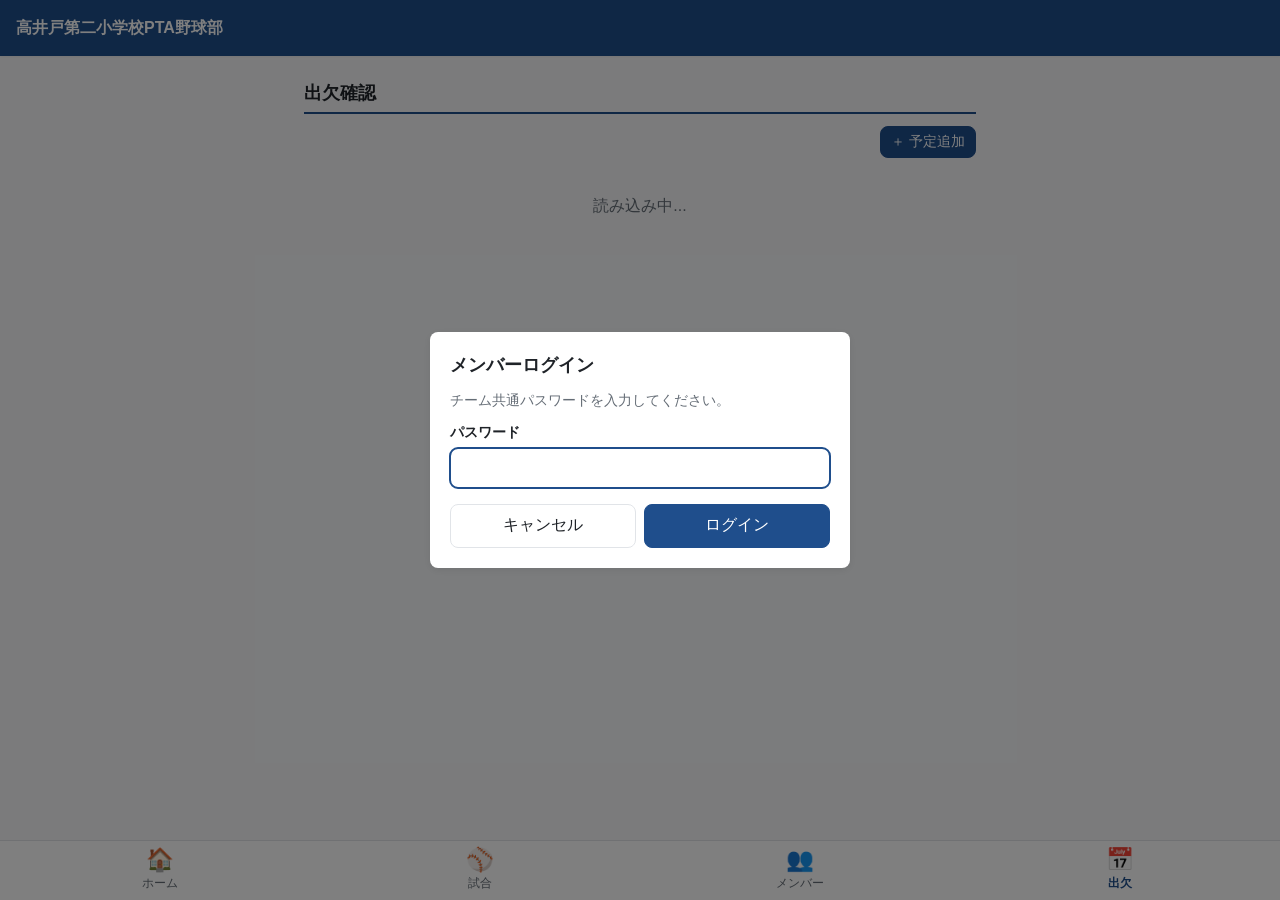
==== attendance.html @ 7e644e6e "initial commit: 高井戸第二小学校PTA野球部 ホームページ - index.html: 募集告知 + メンバーログイン入口 - 試合スコア / メンバー / 出欠管理ページ - 共通パ" ====
<!DOCTYPE html>
<html lang="ja">
<head>
  <meta charset="UTF-8" />
  <meta name="viewport" content="width=device-width, initial-scale=1, viewport-fit=cover" />
  <meta name="theme-color" content="#1f4e8c" />
  <title>出欠 | 高井戸第二小学校PTA野球部</title>
  <link rel="stylesheet" href="css/style.css" />
</head>
<body>
  <header class="app-header" id="app-header"></header>

  <main class="app-main">
    <h2 class="section-title">出欠確認</h2>
    <div class="action-bar">
      <button class="btn btn-primary btn-sm" id="add-event-btn">＋ 予定追加</button>
    </div>
    <div id="events-list">
      <div class="loading">読み込み中...</div>
    </div>
  </main>

  <nav class="app-nav" id="app-nav"></nav>

  <script type="module" src="js/pages/attendance.js"></script>
</body>
</html>
---- css/style.css ----
:root {
  --color-primary: #1f4e8c;
  --color-primary-dark: #163865;
  --color-accent: #d4a017;
  --color-bg: #f7f8fa;
  --color-surface: #ffffff;
  --color-border: #e1e4e8;
  --color-text: #1f2328;
  --color-text-muted: #656d76;
  --color-success: #2da44e;
  --color-danger: #cf222e;
  --color-warning: #bf8700;

  --radius: 8px;
  --shadow-sm: 0 1px 2px rgba(0, 0, 0, 0.05);
  --shadow-md: 0 2px 8px rgba(0, 0, 0, 0.08);

  --nav-height: 60px;
  --header-height: 56px;
  --max-width: 720px;
}

* {
  box-sizing: border-box;
}

html, body {
  margin: 0;
  padding: 0;
  font-family: -apple-system, BlinkMacSystemFont, "Hiragino Sans", "Yu Gothic UI", "Meiryo", sans-serif;
  font-size: 16px;
  line-height: 1.5;
  color: var(--color-text);
  background: var(--color-bg);
}

a {
  color: var(--color-primary);
  text-decoration: none;
}
a:hover { text-decoration: underline; }

button {
  font-family: inherit;
  font-size: 1rem;
  cursor: pointer;
}

input, select, textarea {
  font-family: inherit;
  font-size: 1rem;
}

/* ========== Header ========== */
.app-header {
  position: sticky;
  top: 0;
  height: var(--header-height);
  background: var(--color-primary);
  color: #fff;
  display: flex;
  align-items: center;
  justify-content: space-between;
  padding: 0 16px;
  z-index: 50;
  box-shadow: var(--shadow-sm);
}
.app-header h1 {
  font-size: 1rem;
  font-weight: 600;
  margin: 0;
  white-space: nowrap;
  overflow: hidden;
  text-overflow: ellipsis;
}
.app-header .header-status {
  font-size: 0.8rem;
  opacity: 0.9;
}

/* ========== Main ========== */
.app-main {
  max-width: var(--max-width);
  margin: 0 auto;
  padding: 16px;
  padding-bottom: calc(var(--nav-height) + 24px);
}

.section-title {
  font-size: 1.1rem;
  font-weight: 600;
  margin: 0 0 12px;
  padding-bottom: 6px;
  border-bottom: 2px solid var(--color-primary);
}

/* ========== Bottom Navigation ========== */
.app-nav {
  position: fixed;
  bottom: 0;
  left: 0;
  right: 0;
  height: var(--nav-height);
  background: var(--color-surface);
  border-top: 1px solid var(--color-border);
  display: flex;
  z-index: 50;
}
.app-nav a {
  flex: 1;
  display: flex;
  flex-direction: column;
  align-items: center;
  justify-content: center;
  text-decoration: none;
  color: var(--color-text-muted);
  font-size: 0.75rem;
  gap: 2px;
}
.app-nav a.active { color: var(--color-primary); font-weight: 600; }
.app-nav .nav-icon { font-size: 1.4rem; line-height: 1; }

/* ========== Cards ========== */
.card {
  background: var(--color-surface);
  border: 1px solid var(--color-border);
  border-radius: var(--radius);
  padding: 16px;
  margin-bottom: 12px;
  box-shadow: var(--shadow-sm);
}
.card-title {
  font-size: 1rem;
  font-weight: 600;
  margin: 0 0 8px;
}
.card-meta {
  font-size: 0.85rem;
  color: var(--color-text-muted);
  margin-bottom: 8px;
}

/* ========== Buttons ========== */
.btn {
  display: inline-flex;
  align-items: center;
  justify-content: center;
  gap: 6px;
  border: 1px solid var(--color-border);
  background: var(--color-surface);
  color: var(--color-text);
  padding: 10px 16px;
  border-radius: var(--radius);
  font-weight: 500;
  min-height: 44px;
}
.btn:hover { background: #f3f4f6; }
.btn-primary {
  background: var(--color-primary);
  color: #fff;
  border-color: var(--color-primary);
}
.btn-primary:hover { background: var(--color-primary-dark); }
.btn-accent {
  background: var(--color-accent);
  color: #fff;
  border-color: var(--color-accent);
}
.btn-danger {
  background: var(--color-surface);
  color: var(--color-danger);
  border-color: var(--color-danger);
}
.btn-block { width: 100%; }
.btn-sm { padding: 6px 10px; min-height: 32px; font-size: 0.85rem; }
.btn:disabled { opacity: 0.5; cursor: not-allowed; }

/* ========== Forms ========== */
.field {
  display: block;
  margin-bottom: 12px;
}
.field-label {
  display: block;
  font-size: 0.85rem;
  font-weight: 600;
  margin-bottom: 4px;
  color: var(--color-text);
}
.field-input,
.field-select,
.field-textarea {
  width: 100%;
  padding: 10px 12px;
  border: 1px solid var(--color-border);
  border-radius: var(--radius);
  background: var(--color-surface);
}
.field-input:focus,
.field-select:focus,
.field-textarea:focus {
  outline: 2px solid var(--color-primary);
  outline-offset: -1px;
}
.field-textarea { min-height: 80px; resize: vertical; }
.field-row {
  display: flex;
  gap: 8px;
}
.field-row .field { flex: 1; }

/* ========== Hero (top page) ========== */
.hero {
  background: linear-gradient(135deg, var(--color-primary), var(--color-primary-dark));
  color: #fff;
  padding: 32px 20px;
  border-radius: var(--radius);
  margin-bottom: 16px;
  text-align: center;
}
.hero h2 { margin: 0 0 8px; font-size: 1.4rem; }
.hero p { margin: 0; opacity: 0.95; font-size: 0.95rem; }

/* ========== Result Badge ========== */
.badge {
  display: inline-block;
  padding: 2px 8px;
  border-radius: 12px;
  font-size: 0.75rem;
  font-weight: 600;
}
.badge-win { background: #ddf4e2; color: var(--color-success); }
.badge-lose { background: #ffebe9; color: var(--color-danger); }
.badge-draw { background: #f0f0f0; color: var(--color-text-muted); }

/* ========== Score ========== */
.score-line {
  display: flex;
  align-items: center;
  justify-content: space-between;
  font-size: 1.1rem;
  margin: 8px 0;
}
.score-line .vs { color: var(--color-text-muted); font-size: 0.85rem; }
.score-num {
  font-size: 1.6rem;
  font-weight: 700;
  font-variant-numeric: tabular-nums;
}

/* ========== Modal ========== */
.modal-backdrop {
  position: fixed;
  inset: 0;
  background: rgba(0, 0, 0, 0.5);
  display: none;
  align-items: center;
  justify-content: center;
  z-index: 100;
  padding: 16px;
}
.modal-backdrop.open { display: flex; }
.modal {
  background: var(--color-surface);
  border-radius: var(--radius);
  width: 100%;
  max-width: 420px;
  max-height: 90vh;
  overflow: auto;
  padding: 20px;
  box-shadow: var(--shadow-md);
}
.modal h3 {
  margin: 0 0 12px;
  font-size: 1.1rem;
}
.modal-actions {
  display: flex;
  gap: 8px;
  margin-top: 16px;
}
.modal-actions .btn { flex: 1; }

/* ========== Attendance ========== */
.attendance-grid {
  display: grid;
  grid-template-columns: 1fr auto;
  gap: 8px 12px;
  align-items: center;
}
.attendance-grid .name { font-size: 0.95rem; }
.attendance-buttons {
  display: flex;
  gap: 4px;
}
.att-btn {
  width: 36px;
  height: 36px;
  border-radius: 50%;
  border: 1px solid var(--color-border);
  background: var(--color-surface);
  font-size: 1rem;
  display: inline-flex;
  align-items: center;
  justify-content: center;
}
.att-btn.active-yes { background: var(--color-success); color: #fff; border-color: var(--color-success); }
.att-btn.active-maybe { background: var(--color-warning); color: #fff; border-color: var(--color-warning); }
.att-btn.active-no { background: var(--color-danger); color: #fff; border-color: var(--color-danger); }

/* ========== Empty ========== */
.empty {
  text-align: center;
  padding: 32px 16px;
  color: var(--color-text-muted);
  font-size: 0.9rem;
}

/* ========== Stats Table ========== */
.stats-table {
  width: 100%;
  border-collapse: collapse;
  font-size: 0.9rem;
}
.stats-table th, .stats-table td {
  padding: 6px 8px;
  text-align: right;
  border-bottom: 1px solid var(--color-border);
}
.stats-table th:first-child, .stats-table td:first-child {
  text-align: left;
}
.stats-table th {
  background: #f6f8fa;
  font-weight: 600;
}

/* ========== Toast ========== */
.toast {
  position: fixed;
  bottom: calc(var(--nav-height) + 16px);
  left: 50%;
  transform: translateX(-50%);
  background: rgba(0, 0, 0, 0.85);
  color: #fff;
  padding: 10px 16px;
  border-radius: var(--radius);
  font-size: 0.9rem;
  z-index: 200;
  opacity: 0;
  transition: opacity 0.2s;
  pointer-events: none;
  max-width: 90%;
}
.toast.show { opacity: 1; }
.toast.error { background: var(--color-danger); }
.toast.success { background: var(--color-success); }

/* ========== Loading ========== */
.loading {
  text-align: center;
  padding: 24px;
  color: var(--color-text-muted);
}

/* ========== Action bar ========== */
.action-bar {
  display: flex;
  justify-content: flex-end;
  margin-bottom: 12px;
}

/* ========== Tabs ========== */
.tabs {
  display: flex;
  gap: 4px;
  margin-bottom: 12px;
  border-bottom: 1px solid var(--color-border);
}
.tab {
  padding: 8px 16px;
  background: none;
  border: none;
  color: var(--color-text-muted);
  border-bottom: 2px solid transparent;
  font-weight: 500;
}
.tab.active {
  color: var(--color-primary);
  border-bottom-color: var(--color-primary);
}

/* ========== Desktop tweaks ========== */
@media (min-width: 720px) {
  .app-main { padding: 24px; }
  .hero { padding: 48px 32px; }
  .hero h2 { font-size: 1.8rem; }
}
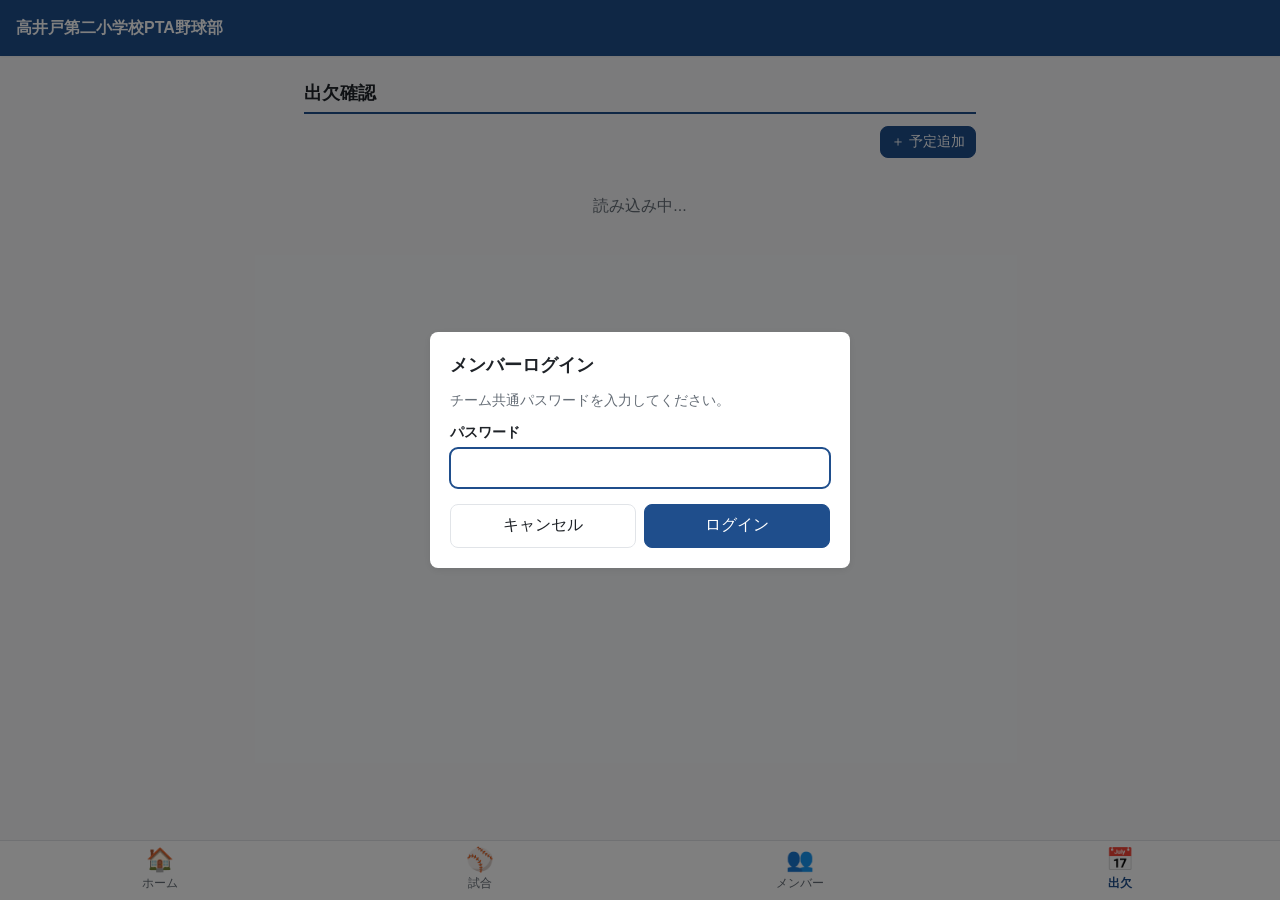
==== commit b8ba9496: "chore: CSS URL にキャッシュバスター ?v=4 を付与 ブラウザのCSSキャッシュにより最新スタイルが反映されない問題に対応。 リンク URL を変えることで強制的に再読み込みさせる。 " ====
--- a/attendance.html
+++ b/attendance.html
@@ -5,7 +5,7 @@
   <meta name="viewport" content="width=device-width, initial-scale=1, viewport-fit=cover" />
   <meta name="theme-color" content="#1f4e8c" />
   <title>出欠 | 高井戸第二小学校PTA野球部</title>
-  <link rel="stylesheet" href="css/style.css" />
+  <link rel="stylesheet" href="css/style.css?v=4" />
 </head>
 <body>
   <header class="app-header" id="app-header"></header>
--- a/css/style.css
+++ b/css/style.css
@@ -390,6 +390,809 @@
   border-bottom-color: var(--color-primary);
 }
 
+/* ========== Photos ========== */
+.photo-grid {
+  display: grid;
+  grid-template-columns: repeat(3, 1fr);
+  gap: 4px;
+  margin-top: 12px;
+}
+.photo-thumb {
+  position: relative;
+  aspect-ratio: 1 / 1;
+  overflow: hidden;
+  border-radius: 6px;
+  background: #f0f0f0;
+  cursor: pointer;
+}
+.photo-thumb img {
+  width: 100%;
+  height: 100%;
+  object-fit: cover;
+  display: block;
+  transition: transform 0.2s;
+}
+.photo-thumb:hover img { transform: scale(1.04); }
+
+.photo-grid-edit {
+  display: grid;
+  grid-template-columns: repeat(3, 1fr);
+  gap: 6px;
+  margin-bottom: 6px;
+}
+.photo-grid-edit:empty { display: none; }
+.photo-edit-thumb {
+  position: relative;
+  aspect-ratio: 1 / 1;
+  overflow: hidden;
+  border-radius: 6px;
+  background: #f0f0f0;
+}
+.photo-edit-thumb img {
+  width: 100%;
+  height: 100%;
+  object-fit: cover;
+  display: block;
+}
+.photo-remove-btn {
+  position: absolute;
+  top: 4px;
+  right: 4px;
+  width: 24px;
+  height: 24px;
+  border-radius: 50%;
+  background: rgba(0, 0, 0, 0.7);
+  color: #fff;
+  border: none;
+  font-size: 16px;
+  line-height: 1;
+  cursor: pointer;
+  display: flex;
+  align-items: center;
+  justify-content: center;
+  padding: 0;
+}
+.photo-remove-btn:hover { background: var(--color-danger); }
+
+/* ========== Lightbox ========== */
+.lightbox {
+  position: fixed;
+  inset: 0;
+  background: rgba(0, 0, 0, 0.92);
+  display: none;
+  align-items: center;
+  justify-content: center;
+  z-index: 200;
+  padding: 16px;
+}
+.lightbox.open { display: flex; }
+.lightbox-img {
+  max-width: 100%;
+  max-height: 85vh;
+  object-fit: contain;
+}
+.lightbox-close,
+.lightbox-prev,
+.lightbox-next {
+  position: absolute;
+  background: rgba(255, 255, 255, 0.15);
+  color: #fff;
+  border: none;
+  border-radius: 50%;
+  width: 44px;
+  height: 44px;
+  font-size: 24px;
+  line-height: 1;
+  cursor: pointer;
+  display: flex;
+  align-items: center;
+  justify-content: center;
+  padding: 0;
+}
+.lightbox-close { top: 16px; right: 16px; font-size: 28px; }
+.lightbox-prev { left: 16px; top: 50%; transform: translateY(-50%); }
+.lightbox-next { right: 16px; top: 50%; transform: translateY(-50%); }
+.lightbox-close:hover,
+.lightbox-prev:hover,
+.lightbox-next:hover { background: rgba(255, 255, 255, 0.3); }
+.lightbox-caption {
+  position: absolute;
+  bottom: 16px;
+  left: 50%;
+  transform: translateX(-50%);
+  color: #fff;
+  background: rgba(0, 0, 0, 0.5);
+  padding: 6px 16px;
+  border-radius: 16px;
+  font-size: 0.85rem;
+  white-space: nowrap;
+}
+
+/* ========== Scoreboard (input) ========== */
+.home-toggle {
+  display: flex;
+  align-items: center;
+  margin-bottom: 8px;
+  gap: 6px;
+  flex-wrap: wrap;
+}
+.ht-btn {
+  padding: 6px 12px;
+  border: 1px solid var(--color-border);
+  background: var(--color-surface);
+  border-radius: 6px;
+  font-size: 0.85rem;
+  cursor: pointer;
+  font-weight: 500;
+}
+.ht-btn.active {
+  background: var(--color-primary);
+  color: #fff;
+  border-color: var(--color-primary);
+}
+.scoreboard-wrapper {
+  overflow-x: auto;
+  -webkit-overflow-scrolling: touch;
+  border: 1px solid var(--color-border);
+  border-radius: 6px;
+  background: var(--color-surface);
+}
+table.scoreboard {
+  border-collapse: collapse;
+  font-size: 0.9rem;
+  font-variant-numeric: tabular-nums;
+  width: max-content;
+  min-width: 100%;
+}
+table.scoreboard th, table.scoreboard td {
+  border: 1px solid var(--color-border);
+  text-align: center;
+  padding: 0;
+  min-width: 36px;
+  height: 36px;
+}
+table.scoreboard th {
+  background: #f6f8fa;
+  font-weight: 600;
+  font-size: 0.8rem;
+  color: var(--color-text-muted);
+}
+table.scoreboard th:first-child, table.scoreboard td:first-child {
+  text-align: center;
+  background: #f6f8fa;
+  font-weight: 700;
+  font-size: 0.85rem;
+  position: sticky;
+  left: 0;
+  z-index: 1;
+  min-width: 56px;
+}
+table.scoreboard input.inning-cell {
+  width: 100%;
+  height: 100%;
+  text-align: center;
+  border: none;
+  background: transparent;
+  padding: 0;
+  font-size: 0.95rem;
+  font-variant-numeric: tabular-nums;
+  font-weight: 500;
+  -moz-appearance: textfield;
+}
+table.scoreboard input.inning-cell::-webkit-outer-spin-button,
+table.scoreboard input.inning-cell::-webkit-inner-spin-button {
+  -webkit-appearance: none;
+  margin: 0;
+}
+table.scoreboard input.inning-cell:focus {
+  outline: 2px solid var(--color-primary);
+  outline-offset: -2px;
+}
+table.scoreboard .total {
+  background: var(--color-primary);
+  color: #fff;
+  font-weight: 700;
+  font-size: 1rem;
+  min-width: 44px;
+}
+table.scoreboard tr.us-row td:first-child {
+  background: #dde9f6;
+  color: var(--color-primary);
+}
+
+/* ========== Scoreboard (card display) ========== */
+.scoreboard-display {
+  margin: 10px -4px 6px;
+  overflow-x: auto;
+  -webkit-overflow-scrolling: touch;
+}
+.scoreboard-display table {
+  border-collapse: collapse;
+  width: max-content;
+  min-width: 100%;
+  font-size: 0.85rem;
+  font-variant-numeric: tabular-nums;
+}
+.scoreboard-display th,
+.scoreboard-display td {
+  border: 1px solid var(--color-border);
+  text-align: center;
+  padding: 4px 6px;
+  min-width: 26px;
+}
+.scoreboard-display th {
+  background: #f6f8fa;
+  font-weight: 600;
+  font-size: 0.75rem;
+  color: var(--color-text-muted);
+}
+.scoreboard-display .team-name {
+  text-align: left;
+  font-weight: 600;
+  background: #f6f8fa;
+  white-space: nowrap;
+  min-width: 56px;
+  font-size: 0.8rem;
+}
+.scoreboard-display .total {
+  background: var(--color-primary);
+  color: #fff;
+  font-weight: 700;
+  min-width: 36px;
+}
+.scoreboard-display tr.us-row .team-name {
+  background: #dde9f6;
+  color: var(--color-primary);
+}
+
+/* ========== Stats Entry Modal ========== */
+.stats-modal {
+  max-width: 540px;
+  width: 100%;
+  display: flex;
+  flex-direction: column;
+}
+.stats-list {
+  flex: 1;
+  overflow: auto;
+  margin: 0 -4px;
+  padding: 0 4px;
+}
+.stats-member-card {
+  border: 1px solid var(--color-border);
+  border-radius: 8px;
+  margin-bottom: 8px;
+  overflow: hidden;
+}
+.stats-member-header {
+  width: 100%;
+  background: var(--color-surface);
+  border: none;
+  padding: 14px 12px;
+  display: grid;
+  grid-template-columns: minmax(0, 1fr) auto;
+  grid-template-rows: auto auto;
+  gap: 4px 8px;
+  align-items: center;
+  font-size: 0.95rem;
+  cursor: pointer;
+  text-align: left;
+}
+.stats-member-header:hover { background: #f6f8fa; }
+.stats-member-name {
+  font-weight: 600;
+  display: flex;
+  align-items: center;
+  gap: 6px;
+}
+.stats-member-name .num-badge {
+  background: var(--color-primary);
+  color: #fff;
+  padding: 2px 7px;
+  border-radius: 10px;
+  font-size: 0.75rem;
+  font-weight: 600;
+}
+.stats-member-summary {
+  grid-column: 1 / 2;
+  font-size: 0.8rem;
+  color: var(--color-text-muted);
+}
+.stats-member-toggle {
+  grid-row: 1 / 3;
+  grid-column: 2 / 3;
+  font-size: 0.85rem;
+  color: var(--color-text-muted);
+  transition: transform 0.2s;
+}
+.stats-member-card.expanded .stats-member-toggle { transform: rotate(180deg); }
+.stats-member-body {
+  display: none;
+  padding: 4px 12px 12px;
+  background: #fafbfc;
+  border-top: 1px solid var(--color-border);
+}
+.stats-member-card.expanded .stats-member-body { display: block; }
+.stats-section h5 {
+  margin: 12px 0 4px;
+  font-size: 0.85rem;
+  color: var(--color-primary);
+  font-weight: 600;
+}
+.stat-row {
+  display: grid;
+  grid-template-columns: 1fr auto;
+  align-items: center;
+  padding: 6px 0;
+  gap: 8px;
+}
+.stat-label {
+  font-size: 0.95rem;
+}
+.stat-controls {
+  display: flex;
+  align-items: center;
+  gap: 10px;
+}
+.stat-btn {
+  width: 40px;
+  height: 40px;
+  border-radius: 50%;
+  border: 1px solid var(--color-border);
+  background: var(--color-surface);
+  font-size: 1.4rem;
+  font-weight: bold;
+  cursor: pointer;
+  padding: 0;
+  display: flex;
+  align-items: center;
+  justify-content: center;
+  user-select: none;
+  -webkit-tap-highlight-color: transparent;
+}
+.stat-btn:active {
+  background: var(--color-primary);
+  color: #fff;
+  border-color: var(--color-primary);
+  transform: scale(0.95);
+}
+.stat-btn-plus:active {
+  background: var(--color-success);
+  border-color: var(--color-success);
+}
+.stat-value {
+  min-width: 32px;
+  text-align: center;
+  font-variant-numeric: tabular-nums;
+  font-weight: 600;
+  font-size: 1.05rem;
+}
+.decision-buttons {
+  display: flex;
+  gap: 6px;
+}
+.dec-btn {
+  min-width: 44px;
+  height: 36px;
+  border-radius: 6px;
+  border: 1px solid var(--color-border);
+  background: var(--color-surface);
+  font-size: 0.9rem;
+  font-weight: 600;
+  cursor: pointer;
+  padding: 0 10px;
+}
+.dec-btn:active { transform: scale(0.95); }
+.dec-btn.active-win { background: var(--color-success); color: #fff; border-color: var(--color-success); }
+.dec-btn.active-loss { background: var(--color-danger); color: #fff; border-color: var(--color-danger); }
+.dec-btn.active-none { background: var(--color-text-muted); color: #fff; border-color: var(--color-text-muted); }
+
+/* ========== Plays Modal (打席記録) ========== */
+.plays-modal {
+  max-width: 560px;
+  width: 100%;
+  max-height: 92vh;
+  display: flex;
+  flex-direction: column;
+  overflow: hidden; /* override .modal の overflow:auto。中身でスクロール */
+  padding: 16px;
+}
+.plays-modal > h3,
+.plays-modal > .card-meta,
+.plays-modal > .play-tabs,
+.plays-modal > .modal-actions {
+  flex-shrink: 0;
+}
+.play-tabs {
+  display: flex;
+  gap: 4px;
+  margin-bottom: 12px;
+  border-bottom: 1px solid var(--color-border);
+}
+.play-tab {
+  padding: 10px 16px;
+  background: none;
+  border: none;
+  color: var(--color-text-muted);
+  border-bottom: 2px solid transparent;
+  font-weight: 500;
+  font-size: 0.95rem;
+  cursor: pointer;
+}
+.play-tab.active {
+  color: var(--color-primary);
+  border-bottom-color: var(--color-primary);
+  font-weight: 600;
+}
+.play-tab-content {
+  flex: 1;
+  min-height: 0;
+}
+#tab-lineup {
+  overflow-y: auto;
+}
+#tab-offense,
+#tab-defense {
+  flex-direction: column; /* 表示時に display:flex のとき効く */
+  overflow: hidden;
+}
+.play-entry {
+  flex-shrink: 0;
+}
+.entry-bottom-bar {
+  display: flex;
+  gap: 8px;
+  align-items: center;
+  margin-top: 6px;
+}
+.entry-bottom-bar .btn-primary {
+  min-height: 48px;
+  font-weight: 700;
+  font-size: 1rem;
+}
+.entry-bottom-bar .btn-primary:disabled {
+  opacity: 0.4;
+}
+.plays-list-title {
+  flex-shrink: 0;
+  margin: 10px 0 6px;
+  font-size: 0.85rem;
+  color: var(--color-text-muted);
+}
+.plays-list-scroll {
+  flex: 1;
+  min-height: 0;
+  overflow-y: auto;
+  margin: 0 -4px;
+  padding: 0 4px;
+}
+
+/* 打順リスト */
+.lineup-list {
+  display: flex;
+  flex-direction: column;
+  gap: 6px;
+}
+.lineup-row {
+  background: var(--color-surface);
+  border: 1px solid var(--color-border);
+  border-radius: 6px;
+  padding: 8px;
+}
+.lineup-row-main {
+  display: grid;
+  grid-template-columns: 32px 1fr auto;
+  align-items: center;
+  gap: 8px;
+}
+.lineup-row-position {
+  display: flex;
+  align-items: center;
+  gap: 8px;
+  margin-top: 6px;
+  padding-left: 40px;
+}
+.lineup-pos-label {
+  font-size: 0.75rem;
+  color: var(--color-text-muted);
+}
+.lineup-pos-select {
+  flex: 1;
+  padding: 4px 8px;
+  border: 1px solid var(--color-border);
+  border-radius: 4px;
+  background: var(--color-surface);
+  font-size: 0.85rem;
+}
+.lineup-pos {
+  font-weight: 700;
+  color: var(--color-primary);
+  font-size: 1rem;
+  text-align: center;
+  background: #eef4fb;
+  border-radius: 50%;
+  width: 28px;
+  height: 28px;
+  display: flex;
+  align-items: center;
+  justify-content: center;
+}
+.lineup-name {
+  font-size: 0.95rem;
+  display: flex;
+  align-items: center;
+  gap: 6px;
+}
+.num-badge {
+  background: var(--color-primary);
+  color: #fff;
+  padding: 2px 7px;
+  border-radius: 10px;
+  font-size: 0.75rem;
+  font-weight: 600;
+}
+.lineup-actions {
+  display: flex;
+  gap: 4px;
+}
+.lineup-icon-btn {
+  width: 32px;
+  height: 32px;
+  border-radius: 6px;
+  border: 1px solid var(--color-border);
+  background: var(--color-surface);
+  font-size: 0.95rem;
+  cursor: pointer;
+  padding: 0;
+  display: flex;
+  align-items: center;
+  justify-content: center;
+}
+.lineup-icon-btn:disabled {
+  opacity: 0.3;
+  cursor: not-allowed;
+}
+.member-pool {
+  display: flex;
+  flex-wrap: wrap;
+  gap: 6px;
+}
+.member-pool-btn {
+  padding: 6px 10px;
+  border-radius: 16px;
+  border: 1px dashed var(--color-border);
+  background: var(--color-surface);
+  font-size: 0.85rem;
+  cursor: pointer;
+  display: inline-flex;
+  align-items: center;
+  gap: 6px;
+}
+.member-pool-btn:hover {
+  background: #eef4fb;
+  border-color: var(--color-primary);
+}
+
+/* 攻撃タブ */
+.play-state {
+  background: #eef4fb;
+  border-radius: 8px;
+  padding: 8px 10px;
+  margin-bottom: 8px;
+}
+.play-state-row {
+  display: flex;
+  gap: 12px;
+  align-items: center;
+  flex-wrap: wrap;
+}
+.play-state-label {
+  font-size: 1.1rem;
+  font-weight: 700;
+  color: var(--color-primary);
+}
+.play-state-out {
+  font-size: 0.9rem;
+  color: var(--color-warning);
+  font-weight: 600;
+}
+.play-state-runs {
+  font-size: 0.9rem;
+  color: var(--color-success);
+  font-weight: 600;
+}
+.batter-info {
+  background: var(--color-surface);
+  border: 1px solid var(--color-border);
+  border-radius: 6px;
+  padding: 8px 10px;
+  margin-bottom: 8px;
+  display: flex;
+  align-items: center;
+  gap: 8px;
+}
+.batter-info strong {
+  font-size: 1rem;
+  display: flex;
+  align-items: center;
+  gap: 6px;
+}
+.result-grid {
+  display: grid;
+  grid-template-columns: repeat(4, 1fr);
+  gap: 4px;
+  margin-bottom: 8px;
+}
+.result-btn {
+  padding: 10px 2px;
+  border-radius: 6px;
+  border: 1.5px solid var(--color-border);
+  background: var(--color-surface);
+  font-size: 0.85rem;
+  font-weight: 600;
+  cursor: pointer;
+  -webkit-tap-highlight-color: transparent;
+  min-height: 42px;
+}
+.result-btn:active { transform: scale(0.96); }
+.result-btn.is-out {
+  color: var(--color-text-muted);
+}
+.result-btn.is-onbase {
+  color: var(--color-primary);
+}
+.result-btn.active {
+  background: var(--color-primary);
+  color: #fff;
+  border-color: var(--color-primary);
+}
+.result-btn.active.is-out {
+  background: var(--color-text-muted);
+  border-color: var(--color-text-muted);
+}
+.rbi-controls {
+  display: flex;
+  align-items: center;
+  justify-content: space-between;
+  background: #fafbfc;
+  padding: 6px 10px;
+  border-radius: 8px;
+  margin-bottom: 0;
+  gap: 8px;
+}
+.plays-list {
+  display: flex;
+  flex-direction: column;
+  gap: 4px;
+}
+.play-row {
+  display: grid;
+  grid-template-columns: 36px 1fr auto auto;
+  align-items: center;
+  gap: 8px;
+  padding: 6px 8px;
+  background: #fafbfc;
+  border: 1px solid var(--color-border);
+  border-radius: 6px;
+  font-size: 0.85rem;
+}
+.play-inning {
+  font-weight: 600;
+  color: var(--color-primary);
+}
+.play-result {
+  color: var(--color-text);
+  font-size: 0.85rem;
+}
+.play-edit-btn,
+.play-del-btn {
+  width: 26px;
+  height: 26px;
+  border-radius: 50%;
+  border: 1px solid var(--color-border);
+  background: var(--color-surface);
+  font-size: 0.75rem;
+  cursor: pointer;
+  padding: 0;
+  display: inline-flex;
+  align-items: center;
+  justify-content: center;
+}
+.play-edit-btn:hover { background: var(--color-primary); color: #fff; border-color: var(--color-primary); }
+.play-del-btn:hover { background: var(--color-danger); color: #fff; border-color: var(--color-danger); }
+
+.play-row {
+  grid-template-columns: 36px 1fr auto auto auto !important;
+}
+
+/* 打席編集 / 投手選択ポップアップ */
+.play-edit-popup-backdrop {
+  position: fixed;
+  inset: 0;
+  background: rgba(0, 0, 0, 0.6);
+  display: flex;
+  align-items: center;
+  justify-content: center;
+  z-index: 150;
+  padding: 16px;
+}
+.play-edit-popup {
+  background: var(--color-surface);
+  border-radius: var(--radius);
+  padding: 16px;
+  max-width: 420px;
+  width: 100%;
+  max-height: 90vh;
+  overflow: auto;
+  box-shadow: var(--shadow-md);
+}
+.play-edit-popup h4 {
+  margin: 0 0 12px;
+  font-size: 1rem;
+  color: var(--color-primary);
+}
+.member-pool-btn.active {
+  background: var(--color-primary);
+  color: #fff;
+  border-color: var(--color-primary);
+  border-style: solid;
+}
+
+/* ========== Top-page Slideshow ========== */
+.slideshow {
+  position: relative;
+  width: 100%;
+  aspect-ratio: 16 / 10;
+  overflow: hidden;
+  border-radius: var(--radius);
+  margin-bottom: 16px;
+  background: #1a1a1a;
+}
+.slideshow:empty { display: none; }
+.slide {
+  position: absolute;
+  inset: 0;
+  opacity: 0;
+  transition: opacity 0.8s ease;
+}
+.slide.active { opacity: 1; }
+.slide img {
+  width: 100%;
+  height: 100%;
+  object-fit: cover;
+  display: block;
+}
+.slide-caption {
+  position: absolute;
+  bottom: 0;
+  left: 0;
+  right: 0;
+  background: linear-gradient(transparent, rgba(0, 0, 0, 0.7));
+  color: #fff;
+  padding: 24px 16px 14px;
+  font-size: 0.85rem;
+  font-weight: 500;
+}
+.slide-dots {
+  position: absolute;
+  bottom: 8px;
+  left: 50%;
+  transform: translateX(-50%);
+  display: flex;
+  gap: 6px;
+  z-index: 2;
+}
+.slide-dot {
+  width: 7px;
+  height: 7px;
+  border-radius: 50%;
+  background: rgba(255, 255, 255, 0.4);
+  border: none;
+  padding: 0;
+  cursor: pointer;
+}
+.slide-dot.active { background: rgba(255, 255, 255, 0.9); }
+
 /* ========== Desktop tweaks ========== */
 @media (min-width: 720px) {
   .app-main { padding: 24px; }
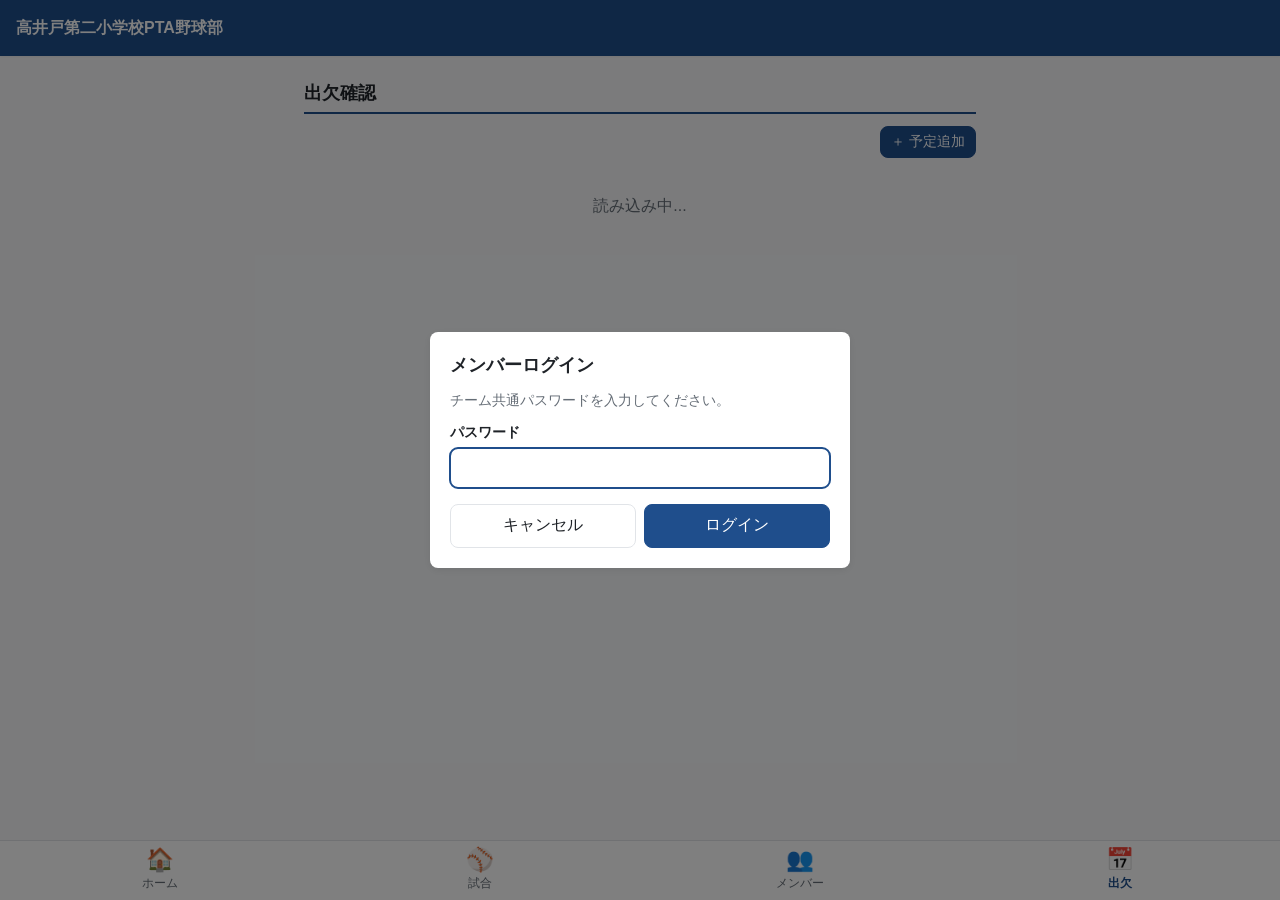
==== commit 07cf5962: "feat(plays): 打席結果に「他アウト」「他セーフ」を追加 12種類の結果ボタンを 4列×3行のグリッドに整理:   Row 1 (ヒット系):   ヒット / 二塁打 / 三塁打 / 本塁打" ====
--- a/attendance.html
+++ b/attendance.html
@@ -5,7 +5,7 @@
   <meta name="viewport" content="width=device-width, initial-scale=1, viewport-fit=cover" />
   <meta name="theme-color" content="#1f4e8c" />
   <title>出欠 | 高井戸第二小学校PTA野球部</title>
-  <link rel="stylesheet" href="css/style.css?v=4" />
+  <link rel="stylesheet" href="css/style.css?v=6" />
 </head>
 <body>
   <header class="app-header" id="app-header"></header>
--- a/css/style.css
+++ b/css/style.css
@@ -791,11 +791,12 @@
 .plays-modal {
   max-width: 560px;
   width: 100%;
-  max-height: 92vh;
+  max-height: 96vh;
+  height: 96vh;
   display: flex;
   flex-direction: column;
   overflow: hidden; /* override .modal の overflow:auto。中身でスクロール */
-  padding: 16px;
+  padding: 14px;
 }
 .plays-modal > h3,
 .plays-modal > .card-meta,
@@ -838,6 +839,28 @@
 }
 .play-entry {
   flex-shrink: 0;
+}
+.play-entry.collapsed {
+  display: none;
+}
+.entry-toggle {
+  width: 100%;
+  background: #f6f8fa;
+  border: 1px solid var(--color-border);
+  border-radius: 6px;
+  padding: 8px 12px;
+  font-size: 0.8rem;
+  color: var(--color-text-muted);
+  cursor: pointer;
+  margin-bottom: 8px;
+  text-align: left;
+  font-weight: 500;
+  flex-shrink: 0;
+}
+.entry-toggle:hover {
+  background: #eef4fb;
+  color: var(--color-primary);
+  border-color: var(--color-primary);
 }
 .entry-bottom-bar {
   display: flex;
@@ -1033,6 +1056,9 @@
   cursor: pointer;
   -webkit-tap-highlight-color: transparent;
   min-height: 42px;
+  white-space: nowrap;
+  overflow: hidden;
+  text-overflow: ellipsis;
 }
 .result-btn:active { transform: scale(0.96); }
 .result-btn.is-out {
